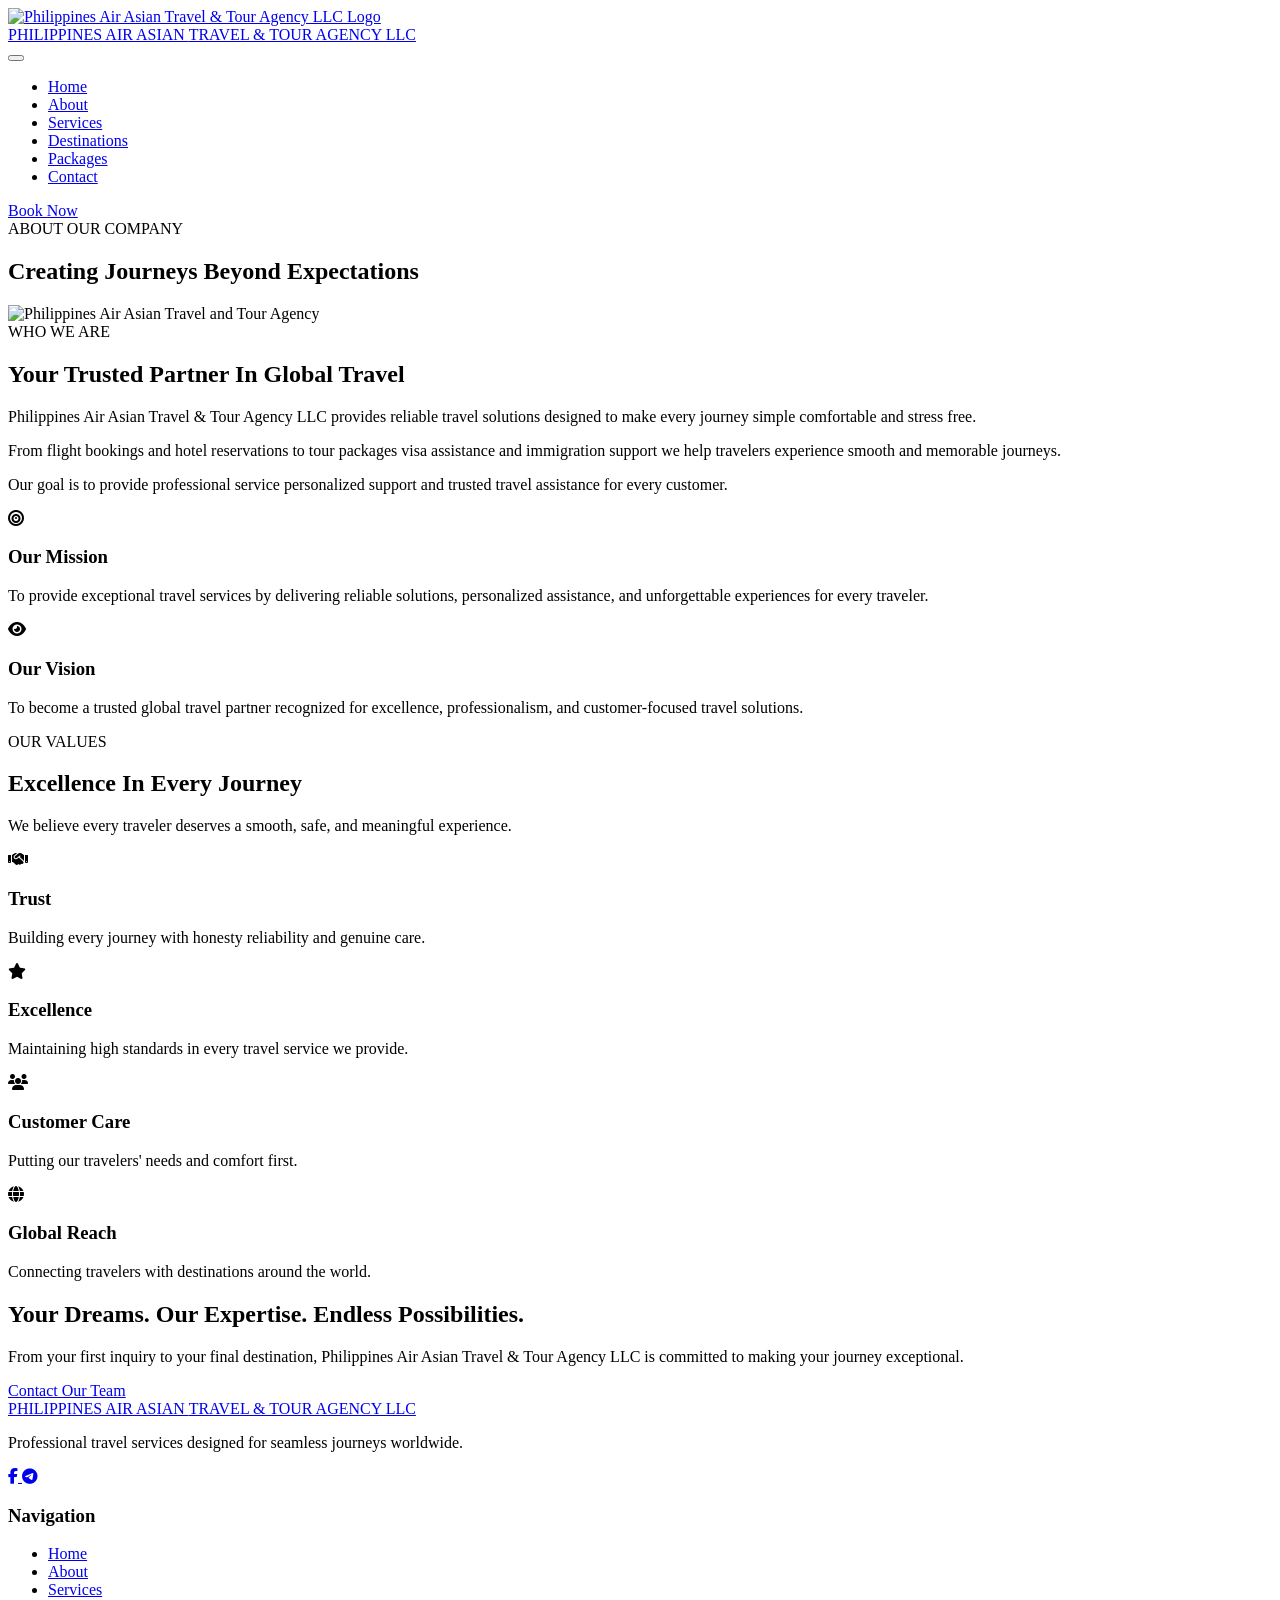
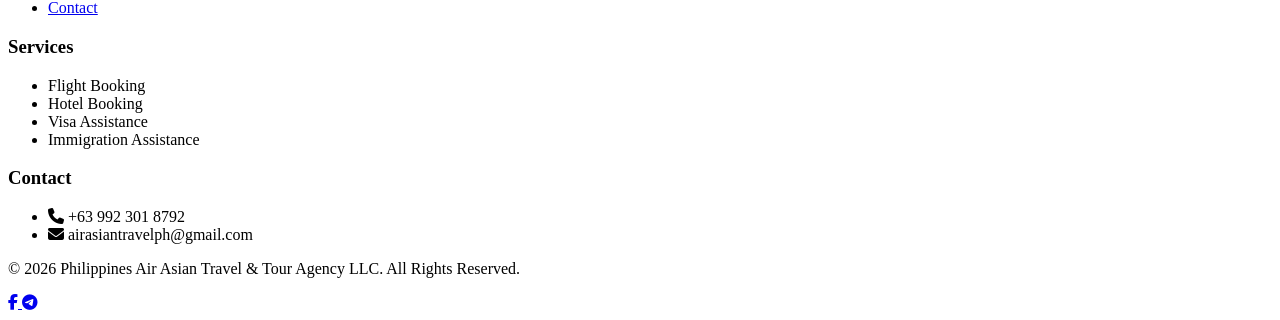
==== about.html @ ab5fb7ab "Add files via upload" ====
<!DOCTYPE html>
<html lang="en">

<head>

    <meta charset="UTF-8">

    <meta name="viewport" content="width=device-width, initial-scale=1.0">


    <title>
        About Us | Philippines Air Asian Travel & Tour Agency LLC
    </title>


    <meta name="description" content="Learn about Philippines Air Asian Travel & Tour Agency LLC, your trusted partner for flights, hotels, visa assistance, immigration support, and travel experiences.">


    <meta name="keywords" content="Philippines Air Asian Travel, travel agency, about us, flight booking, immigration assistance">


    <meta name="author" content="Philippines Air Asian Travel & Tour Agency LLC">


    <link rel="stylesheet" href="css/style.css">


    <link rel="preconnect" href="https://fonts.googleapis.com">

    <link rel="preconnect" href="https://fonts.gstatic.com" crossorigin>


    <link href="https://fonts.googleapis.com/css2?family=Cormorant+Garamond:wght@400;500;600;700&family=Montserrat:wght@300;400;500;600;700&display=swap" rel="stylesheet">


    <link rel="stylesheet" href="https://cdnjs.cloudflare.com/ajax/libs/font-awesome/6.5.2/css/all.min.css">


</head>


<body>



<!-- Header -->

<header class="header">

    <nav class="navbar container">


        <a href="index.html" class="logo">

    <img src="images/logo.png" alt="Philippines Air Asian Travel & Tour Agency LLC Logo" class="logo-image">

    <div class="logo-text">

        <span class="logo-main">
            PHILIPPINES AIR ASIAN
        </span>

        <span class="logo-sub">
            TRAVEL & TOUR AGENCY LLC
        </span>

    </div>

</a>



        <button class="menu-toggle">

            <span></span>

            <span></span>

            <span></span>

        </button>



        <ul class="nav-links">


            <li>
                <a href="index.html">
                    Home
                </a>
            </li>


            <li>
                <a href="about.html" class="active">
                    About
                </a>
            </li>


            <li>
                <a href="services.html">
                    Services
                </a>
            </li>


            <li>
                <a href="destinations.html">
                    Destinations
                </a>
            </li>


            <li>
                <a href="packages.html">
                    Packages
                </a>
            </li>


            <li>
                <a href="contact.html">
                    Contact
                </a>
            </li>


        </ul>



        <a href="contact.html" class="nav-button">
            Book Now
        </a>



    </nav>

</header>





<!-- Page Hero -->

<section class="page-hero">


    <div class="page-overlay"></div>


    <div class="container page-title">


        <span class="section-label">
            ABOUT OUR COMPANY
        </span>


        <h1>
            Creating Journeys Beyond Expectations
        </h1>


    </div>


</section>





<!-- About Main Content -->

<section class="about-main section-padding">


    <div class="container about-grid">


        <div class="about-image">


            <img src="images/hero.jpg" alt="Philippines Air Asian Travel and Tour Agency">


        </div>



        <div class="about-text">


            <span class="section-label">
                WHO WE ARE
            </span>


            <h2>
                Your Trusted Partner In Global Travel
            </h2>


            <p>
    Philippines Air Asian Travel & Tour Agency LLC
    provides reliable travel solutions designed to make every journey
    simple comfortable and stress free.
</p>



<p>
    From flight bookings and hotel reservations to tour packages
    visa assistance and immigration support we help travelers
    experience smooth and memorable journeys.
</p>



<p>
    Our goal is to provide professional service personalized support
    and trusted travel assistance for every customer.
</p>


        </div>


    </div>


</section>

<!-- Mission & Vision Section -->

<section class="mission-section section-padding">


    <div class="container mission-grid">



        <div class="mission-card">


            <div class="mission-icon">

                <i class="fa-solid fa-bullseye"></i>

            </div>


            <h3>
                Our Mission
            </h3>


            <p>
                To provide exceptional travel services by delivering
                reliable solutions, personalized assistance, and
                unforgettable experiences for every traveler.
            </p>


        </div>





        <div class="mission-card">


            <div class="mission-icon">

                <i class="fa-solid fa-eye"></i>

            </div>


            <h3>
                Our Vision
            </h3>


            <p>
                To become a trusted global travel partner recognized
                for excellence, professionalism, and customer-focused
                travel solutions.
            </p>


        </div>



    </div>


</section>







<!-- Values Section -->

<section class="values-section">


    <div class="container">


        <div class="section-header">


            <span class="section-label">
                OUR VALUES
            </span>


            <h2>
                Excellence In Every Journey
            </h2>


            <p>
                We believe every traveler deserves a smooth,
                safe, and meaningful experience.
            </p>


        </div>





        <div class="values-grid">



            <div class="value-box">


                <i class="fa-solid fa-handshake"></i>


                <h3>
                    Trust
                </h3>


                <p>
                    Building every journey with honesty reliability and genuine care.
                </p>


            </div>





            <div class="value-box">


                <i class="fa-solid fa-star"></i>


                <h3>
                    Excellence
                </h3>


                <p>
                    Maintaining high standards in every travel
                    service we provide.
                </p>


            </div>





            <div class="value-box">


                <i class="fa-solid fa-users"></i>


                <h3>
                    Customer Care
                </h3>


                <p>
                    Putting our travelers' needs and comfort first.
                </p>


            </div>





            <div class="value-box">


                <i class="fa-solid fa-globe"></i>


                <h3>
                    Global Reach
                </h3>


                <p>
                    Connecting travelers with destinations
                    around the world.
                </p>


            </div>



        </div>


    </div>


</section>







<!-- Why Choose Us Banner -->

<section class="about-banner">


    <div class="container">


        <div class="banner-content">


            <h2>
                Your Dreams. Our Expertise. Endless Possibilities.
            </h2>


            <p>
                From your first inquiry to your final destination,
                Philippines Air Asian Travel & Tour Agency LLC
                is committed to making your journey exceptional.
            </p>


            <a href="contact.html" class="btn btn-gold">

                Contact Our Team

            </a>


        </div>


    </div>


</section>







<!-- Footer -->

<footer class="footer">


    <div class="container footer-grid">



        <div class="footer-brand">


            <a href="index.html" class="logo footer-logo">


                <span class="logo-main">
                    PHILIPPINES AIR ASIAN
                </span>


                <span class="logo-sub">
                    TRAVEL & TOUR AGENCY LLC
                </span>


            </a>



            <p>
                Professional travel services designed
                for seamless journeys worldwide.
            </p>



            <div class="social-links">


                <a href="https://www.facebook.com/profile.php?id=61591974651746" target="_blank">

                    <i class="fa-brands fa-facebook-f"></i>

                </a>


                <a href="https://t.me/airasiantravelsph" target="_blank">

                    <i class="fa-brands fa-telegram"></i>

                </a>


                

                   
            </div>


        </div>







        <div class="footer-column">


            <h3>
                Navigation
            </h3>


            <ul>


                <li>
                    <a href="index.html">
                        Home
                    </a>
                </li>


                <li>
                    <a href="about.html">
                        About
                    </a>
                </li>


                <li>
                    <a href="services.html">
                        Services
                    </a>
                </li>


                <li>
                    <a href="contact.html">
                        Contact
                    </a>
                </li>


            </ul>


        </div>







        <div class="footer-column">


            <h3>
                Services
            </h3>


            <ul>


                <li>
                    Flight Booking
                </li>


                <li>
                    Hotel Booking
                </li>


                <li>
                    Visa Assistance
                </li>


                <li>
                    Immigration Assistance
                </li>


            </ul>


        </div>







        <div class="footer-column">


            <h3>
                Contact
            </h3>


            <ul class="footer-contact">


                <li>

                    <i class="fa-solid fa-phone"></i>

                    +63 992 301 8792

                </li>


                <li>

                    <i class="fa-solid fa-envelope"></i>

                    airasiantravelph@gmail.com 

                </li>


            </ul>


        </div>



    </div>





    <div class="footer-bottom">


        <p>
            © 2026 Philippines Air Asian Travel & Tour Agency LLC.
            All Rights Reserved.
        </p>


    </div>


</footer>







<script src="js/script.js"></script>
<div class="floating-buttons">

    <a href="https://www.facebook.com/profile.php?id=61591974651746"
       class="float-facebook"
       target="_blank"
       aria-label="Facebook">

        <i class="fa-brands fa-facebook-f"></i>

    </a>

    <a href="https://t.me/airasiantravelsph"
       class="float-telegram"
       target="_blank"
       aria-label="Telegram">

        <i class="fa-brands fa-telegram"></i>

    </a>

</div>

</body>

</html>
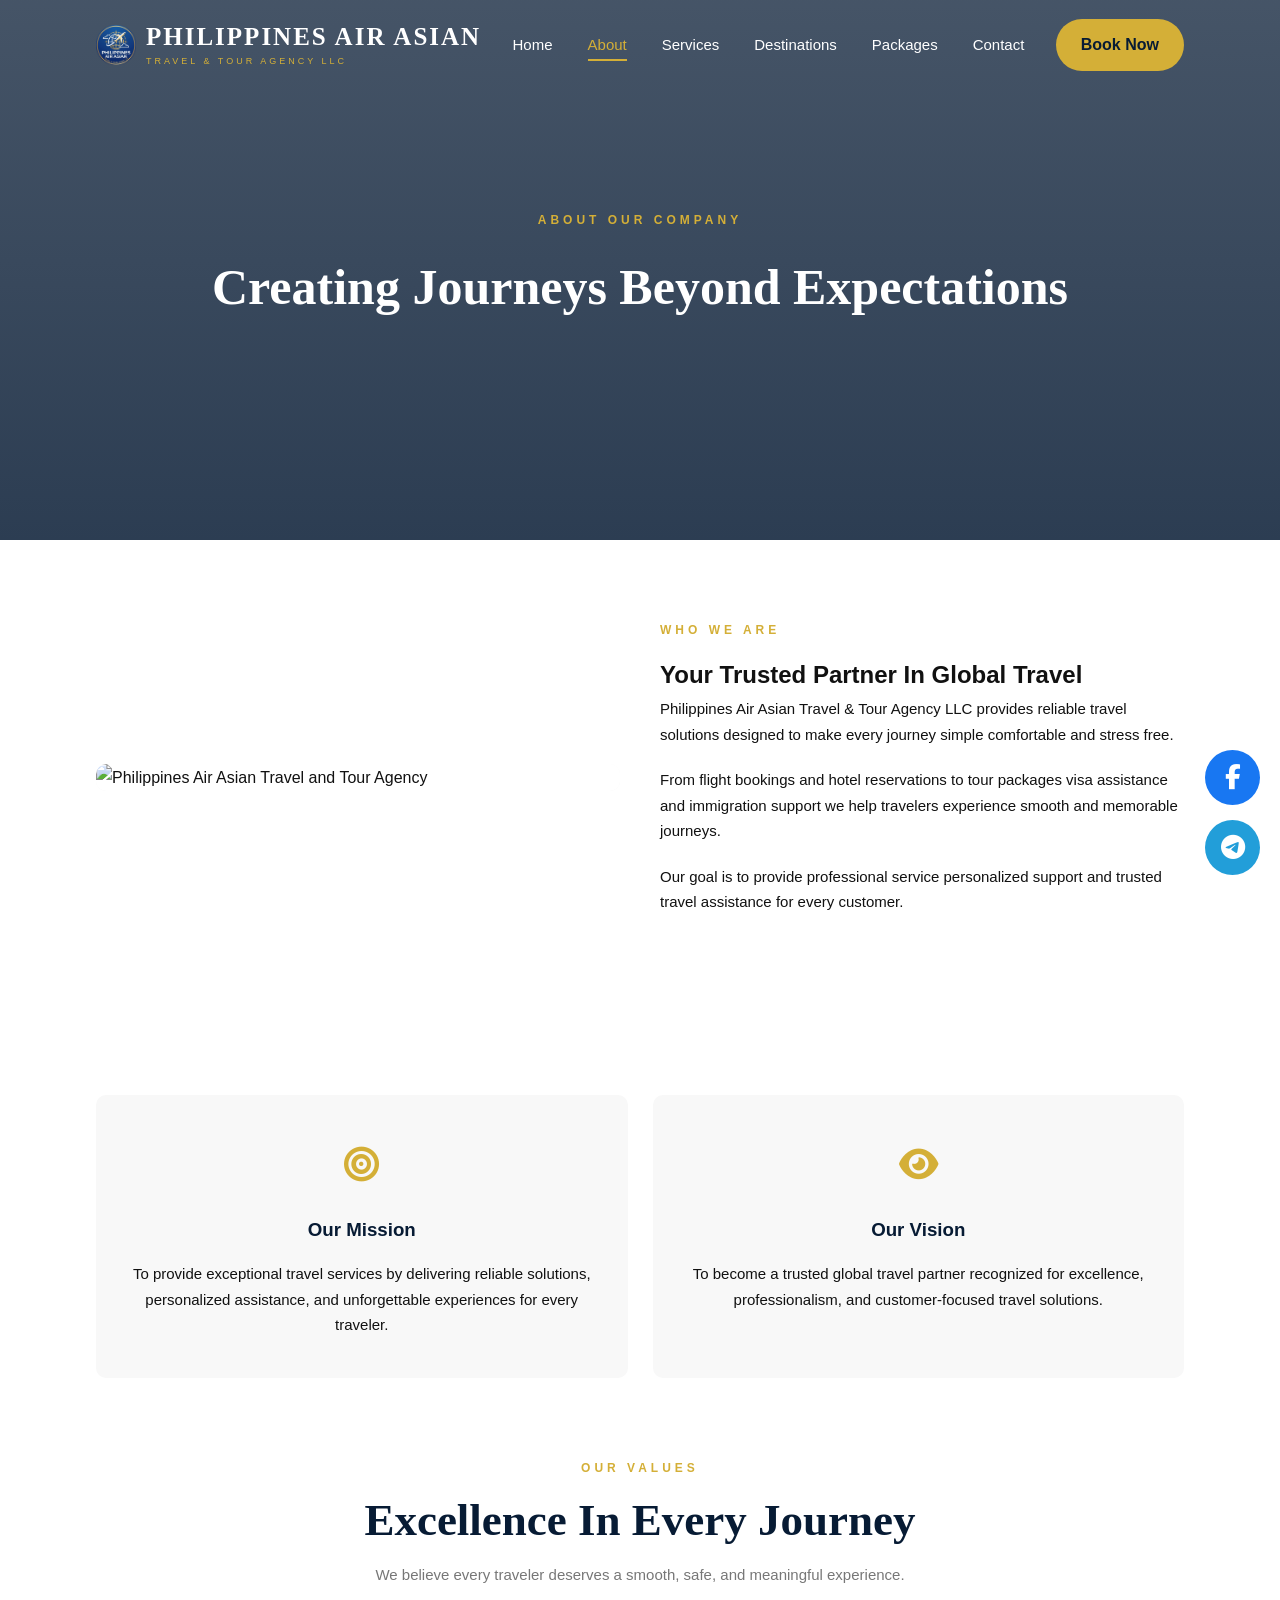
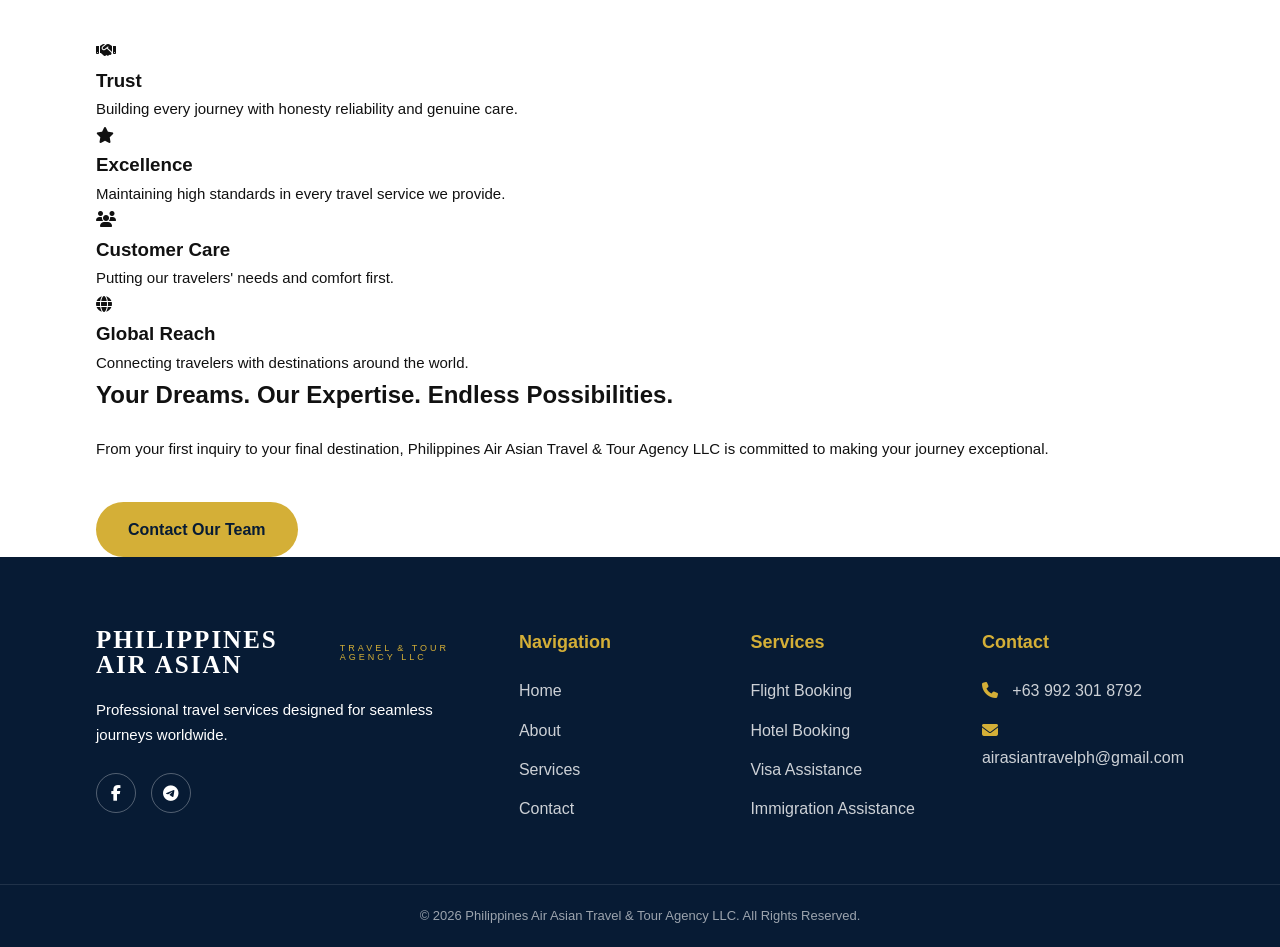
==== commit d7b91fc1: "Update about.html" ====
--- a/about.html
+++ b/about.html
@@ -22,7 +22,7 @@
     <meta name="author" content="Philippines Air Asian Travel & Tour Agency LLC">
 
 
-    <link rel="stylesheet" href="css/style.css">
+    <link rel="stylesheet" href="style.css">
 
 
     <link rel="preconnect" href="https://fonts.googleapis.com">
@@ -714,7 +714,7 @@
 
 
 
-<script src="js/script.js"></script>
+<script src="script.js"></script>
 <div class="floating-buttons">
 
     <a href="https://www.facebook.com/profile.php?id=61591974651746"
@@ -739,4 +739,4 @@
 
 </body>
 
-</html>+</html>
--- a/style.css
+++ b/style.css
@@ -0,0 +1,3133 @@
+/* =========================================
+   PHILIPPINES AIR ASIAN TRAVEL & TOUR
+   PREMIUM LUXURY AIRLINE STYLE
+========================================= */
+
+
+/* Google Font Setup */
+
+:root {
+
+    --navy: #071B34;
+
+    --navy-light: #0D294D;
+
+    --gold: #D4AF37;
+
+    --gold-light: #E8C766;
+
+    --white: #FFFFFF;
+
+    --light: #F8F8F8;
+
+    --dark: #111111;
+
+    --gray: #777777;
+
+    --shadow: 0 15px 40px rgba(0,0,0,0.15);
+
+}
+
+
+
+/* Reset */
+
+* {
+
+    margin: 0;
+
+    padding: 0;
+
+    box-sizing: border-box;
+
+}
+
+
+
+html {
+
+    scroll-behavior: smooth;
+
+}
+
+
+
+body {
+
+    font-family: 'Montserrat', sans-serif;
+
+    background: var(--white);
+
+    color: var(--dark);
+
+    line-height: 1.7;
+
+    overflow-x: hidden;
+
+}
+
+
+
+img {
+
+    width: 100%;
+
+    display: block;
+
+}
+
+
+
+a {
+
+    text-decoration: none;
+
+    color: inherit;
+
+}
+
+
+
+ul {
+
+    list-style: none;
+
+}
+
+
+
+
+
+/* Container */
+
+.container {
+
+    width: 90%;
+
+    max-width: 1200px;
+
+    margin: auto;
+
+}
+
+
+
+
+
+/* Section Spacing */
+
+.section-padding {
+
+    padding: 80px 0;
+
+}
+
+
+
+
+
+/* =========================================
+   HEADER & NAVIGATION
+========================================= */
+
+
+.header {
+
+    position: fixed;
+
+    top: 0;
+
+    left: 0;
+
+    width: 100%;
+
+    z-index: 1000;
+
+    background: transparent;
+
+    transition: 0.4s ease;
+
+}
+
+
+
+.header.scrolled {
+
+    background: var(--navy);
+
+    box-shadow: var(--shadow);
+
+}
+
+
+
+
+.navbar {
+
+    display: flex;
+
+    align-items: center;
+
+    justify-content: space-between;
+
+    min-height: 90px;
+
+}
+
+
+
+
+
+.logo {
+
+    display: flex;
+
+    flex-direction: column;
+
+    color: var(--white);
+
+    line-height: 1;
+
+}
+
+
+
+.logo-main {
+
+    font-family: 'Cormorant Garamond', serif;
+
+    font-size: 25px;
+
+    font-weight: 700;
+
+    letter-spacing: 2px;
+
+}
+
+
+
+.logo-sub {
+
+    font-size: 9px;
+
+    letter-spacing: 3px;
+
+    margin-top: 8px;
+
+    color: var(--gold);
+
+}
+
+
+
+
+
+/* Navigation */
+
+.nav-links {
+
+    position: fixed;
+
+    top: 90px;
+
+    left: -100%;
+
+    width: 100%;
+
+    height: calc(100vh - 90px);
+
+    background: var(--navy);
+
+    display: flex;
+
+    flex-direction: column;
+
+    align-items: center;
+
+    justify-content: center;
+
+    gap: 30px;
+
+    transition: 0.4s ease;
+
+}
+
+
+
+.nav-links.active {
+
+    left: 0;
+
+}
+
+
+
+.nav-links a {
+
+    color: var(--white);
+
+    font-size: 15px;
+
+    font-weight: 500;
+
+    transition: 0.3s;
+
+}
+
+
+
+.nav-links a:hover,
+
+.nav-links .active {
+
+    color: var(--gold);
+
+}
+
+
+
+
+
+.menu-toggle {
+
+    width: 40px;
+
+    height: 35px;
+
+    background: none;
+
+    border: none;
+
+    display: flex;
+
+    flex-direction: column;
+
+    justify-content: space-between;
+
+    cursor: pointer;
+
+}
+
+
+
+.menu-toggle span {
+
+    height: 3px;
+
+    width: 100%;
+
+    background: var(--white);
+
+    border-radius: 5px;
+
+}
+
+
+
+
+
+.nav-button {
+
+    display: none;
+
+    background: var(--gold);
+
+    color: var(--navy);
+
+    padding: 12px 25px;
+
+    font-weight: 600;
+
+    border-radius: 30px;
+
+    transition: 0.3s;
+
+}
+
+
+
+.nav-button:hover {
+
+    background: var(--white);
+
+}
+
+/* =========================================
+   HERO SECTIONS
+========================================= */
+
+
+.hero {
+
+    min-height: 100vh;
+
+    background:
+    linear-gradient(
+        rgba(7,27,52,0.75),
+        rgba(7,27,52,0.85)
+    ),
+    url("../images/hero.jpg");
+
+    background-size: cover;
+
+    background-position: center;
+
+    display: flex;
+
+    align-items: center;
+
+    position: relative;
+
+}
+
+
+
+.hero-content {
+
+    color: var(--white);
+
+    padding-top: 80px;
+
+}
+
+
+
+.hero-tag {
+
+    color: var(--gold);
+
+    letter-spacing: 4px;
+
+    font-size: 12px;
+
+    font-weight: 600;
+
+    margin-bottom: 20px;
+
+}
+
+
+
+.hero h1 {
+
+    font-family: 'Cormorant Garamond', serif;
+
+    font-size: 55px;
+
+    line-height: 1.1;
+
+    font-weight: 700;
+
+    margin-bottom: 25px;
+
+}
+
+
+
+.hero-description {
+
+    max-width: 600px;
+
+    font-size: 16px;
+
+    margin-bottom: 35px;
+
+    color: rgba(255,255,255,0.9);
+
+}
+
+
+
+
+.hero-buttons {
+
+    display: flex;
+
+    flex-wrap: wrap;
+
+    gap: 15px;
+
+}
+
+
+
+
+
+.hero-scroll {
+
+    position: absolute;
+
+    bottom: 30px;
+
+    left: 50%;
+
+    transform: translateX(-50%);
+
+    color: var(--white);
+
+    display: flex;
+
+    flex-direction: column;
+
+    align-items: center;
+
+    gap: 8px;
+
+    font-size: 12px;
+
+    letter-spacing: 2px;
+
+}
+
+
+
+
+
+/* Page Hero */
+
+
+.page-hero {
+
+    height: 60vh;
+
+    background:
+
+    linear-gradient(
+        rgba(7,27,52,0.75),
+        rgba(7,27,52,0.85)
+    ),
+    url("../images/page-banner.jpg");
+
+    background-size: cover;
+
+    background-position: center;
+
+    display: flex;
+
+    align-items: center;
+
+    color: var(--white);
+
+}
+
+
+
+.page-title {
+
+    text-align: center;
+
+}
+
+
+
+.page-title h1 {
+
+    font-family: 'Cormorant Garamond', serif;
+
+    font-size: 50px;
+
+    margin-top: 15px;
+
+}
+
+
+
+.page-title p {
+
+    margin-top: 15px;
+
+}
+
+
+
+
+
+/* Buttons */
+
+
+.btn {
+
+    display: inline-flex;
+
+    align-items: center;
+
+    justify-content: center;
+
+    gap: 10px;
+
+    padding: 14px 32px;
+
+    border-radius: 50px;
+
+    font-weight: 600;
+
+    transition: 0.3s ease;
+
+}
+
+
+
+.btn-gold {
+
+    background: var(--gold);
+
+    color: var(--navy);
+
+}
+
+
+
+.btn-gold:hover {
+
+    background: var(--white);
+
+    transform: translateY(-3px);
+
+}
+
+
+
+.btn-outline {
+
+    border: 1px solid var(--white);
+
+    color: var(--white);
+
+}
+
+
+
+.btn-outline:hover {
+
+    background: var(--white);
+
+    color: var(--navy);
+
+}
+
+
+
+
+
+/* Section Labels */
+
+
+.section-label {
+
+    color: var(--gold);
+
+    font-size: 12px;
+
+    font-weight: 600;
+
+    letter-spacing: 4px;
+
+    display: block;
+
+    margin-bottom: 15px;
+
+}
+
+
+
+
+
+.section-header {
+
+    text-align: center;
+
+    max-width: 750px;
+
+    margin: 0 auto 50px;
+
+}
+
+
+
+.section-header h2 {
+
+    font-family: 'Cormorant Garamond', serif;
+
+    font-size: 45px;
+
+    color: var(--navy);
+
+    line-height: 1.2;
+
+}
+
+
+
+.section-header p {
+
+    color: var(--gray);
+
+    margin-top: 15px;
+
+}
+
+
+
+
+
+.section-header.light h2,
+
+.section-header.light p {
+
+    color: var(--white);
+
+}
+
+
+
+
+
+
+
+/* =========================================
+   BOOKING CARDS
+========================================= */
+
+
+.booking-section {
+
+    margin-top: -80px;
+
+    position: relative;
+
+    z-index: 5;
+
+}
+
+
+
+.booking-grid {
+
+    display: grid;
+
+    grid-template-columns: 1fr;
+
+    gap: 25px;
+
+}
+
+
+
+.booking-card {
+
+    background: var(--white);
+
+    padding: 35px 25px;
+
+    border-radius: 10px;
+
+    box-shadow: var(--shadow);
+
+    text-align: center;
+
+    transition: 0.3s;
+
+}
+
+
+
+.booking-card:hover {
+
+    transform: translateY(-10px);
+
+}
+
+
+
+.booking-icon {
+
+    width: 70px;
+
+    height: 70px;
+
+    background: var(--navy);
+
+    color: var(--gold);
+
+    border-radius: 50%;
+
+    display: flex;
+
+    align-items: center;
+
+    justify-content: center;
+
+    font-size: 25px;
+
+    margin: 0 auto 20px;
+
+}
+
+
+
+.booking-card h3 {
+
+    color: var(--navy);
+
+    margin-bottom: 15px;
+
+}
+
+
+
+.booking-card p {
+
+    color: var(--gray);
+
+    font-size: 14px;
+
+    margin-bottom: 15px;
+
+}
+
+
+
+.booking-card a {
+
+    color: var(--gold);
+
+    font-weight: 600;
+
+}
+
+/* =========================================
+   ABOUT SECTION
+========================================= */
+
+
+.about-grid {
+
+    display: grid;
+
+    grid-template-columns: 1fr;
+
+    gap: 40px;
+
+    align-items: center;
+
+}
+
+
+
+.about-image {
+
+    position: relative;
+
+}
+
+
+
+.about-image img {
+
+    border-radius: 10px;
+
+    box-shadow: var(--shadow);
+
+}
+
+
+
+.about-content h2 {
+
+    font-family: 'Cormorant Garamond', serif;
+
+    font-size: 45px;
+
+    color: var(--navy);
+
+    line-height: 1.2;
+
+    margin-bottom: 20px;
+
+}
+
+
+
+.about-content p {
+
+    color: var(--gray);
+
+    margin-bottom: 20px;
+
+}
+
+
+
+
+
+/* Mission Vision */
+
+
+.mission-grid {
+
+    display: grid;
+
+    grid-template-columns: 1fr;
+
+    gap: 25px;
+
+}
+
+
+
+.mission-card {
+
+    padding: 40px 30px;
+
+    background: var(--light);
+
+    text-align: center;
+
+    border-radius: 10px;
+
+    transition: 0.3s;
+
+}
+
+
+
+.mission-card:hover {
+
+    transform: translateY(-8px);
+
+}
+
+
+
+.mission-icon {
+
+    font-size: 35px;
+
+    color: var(--gold);
+
+    margin-bottom: 20px;
+
+}
+
+
+
+.mission-card h3 {
+
+    color: var(--navy);
+
+    margin-bottom: 15px;
+
+}
+
+
+
+
+
+/* =========================================
+   SERVICES
+========================================= */
+
+
+.services-grid {
+
+    display: grid;
+
+    grid-template-columns: 1fr;
+
+    gap: 30px;
+
+}
+
+
+
+.service-card {
+
+    background: var(--white);
+
+    padding: 35px 30px;
+
+    border-radius: 10px;
+
+    box-shadow: var(--shadow);
+
+    transition: 0.3s;
+
+}
+
+
+
+.service-card:hover {
+
+    transform: translateY(-10px);
+
+}
+
+
+
+.service-card-icon {
+
+    width: 65px;
+
+    height: 65px;
+
+    background: var(--navy);
+
+    color: var(--gold);
+
+    display: flex;
+
+    justify-content: center;
+
+    align-items: center;
+
+    border-radius: 50%;
+
+    font-size: 25px;
+
+    margin-bottom: 20px;
+
+}
+
+
+
+.service-card h3 {
+
+    color: var(--navy);
+
+    margin-bottom: 15px;
+
+}
+
+
+
+.service-card p {
+
+    color: var(--gray);
+
+    margin-bottom: 20px;
+
+}
+
+
+
+.service-card a {
+
+    color: var(--gold);
+
+    font-weight: 600;
+
+}
+
+
+
+
+
+.service-feature-grid {
+
+    display: grid;
+
+    grid-template-columns: 1fr;
+
+    gap: 40px;
+
+    align-items: center;
+
+}
+
+
+
+.service-feature-image img {
+
+    border-radius: 10px;
+
+}
+
+
+
+
+
+.feature-list {
+
+    margin: 25px 0;
+
+}
+
+
+
+.feature-list li {
+
+    display: flex;
+
+    gap: 12px;
+
+    align-items: center;
+
+    margin-bottom: 12px;
+
+}
+
+
+
+.feature-list i {
+
+    color: var(--gold);
+
+}
+
+
+
+
+
+/* =========================================
+   DESTINATIONS
+========================================= */
+
+
+.destination-grid {
+
+    display: grid;
+
+    grid-template-columns: 1fr;
+
+    gap: 25px;
+
+}
+
+
+
+.destination-card {
+
+    position: relative;
+
+    height: 420px;
+
+    overflow: hidden;
+
+    border-radius: 10px;
+
+}
+
+
+
+.destination-card img {
+
+    height: 100%;
+
+    object-fit: cover;
+
+    transition: 0.5s;
+
+}
+
+
+
+.destination-card:hover img {
+
+    transform: scale(1.08);
+
+}
+
+
+
+.destination-overlay {
+
+    position: absolute;
+
+    inset: 0;
+
+    background:
+
+    linear-gradient(
+        transparent,
+        rgba(7,27,52,0.9)
+    );
+
+    color: var(--white);
+
+    display: flex;
+
+    flex-direction: column;
+
+    justify-content: end;
+
+    padding: 30px;
+
+}
+
+
+
+.destination-overlay span {
+
+    color: var(--gold);
+
+    font-size: 12px;
+
+    letter-spacing: 2px;
+
+}
+
+
+
+.destination-overlay h3 {
+
+    font-family: 'Cormorant Garamond', serif;
+
+    font-size: 35px;
+
+}
+
+/* =========================================
+   PACKAGES
+========================================= */
+
+
+.package-grid {
+
+    display: grid;
+
+    grid-template-columns: 1fr;
+
+    gap: 30px;
+
+}
+
+
+
+.package-card {
+
+    background: var(--white);
+
+    border-radius: 10px;
+
+    overflow: hidden;
+
+    box-shadow: var(--shadow);
+
+    transition: 0.3s;
+
+}
+
+
+
+.package-card:hover {
+
+    transform: translateY(-10px);
+
+}
+
+
+
+.package-image {
+
+    height: 250px;
+
+    overflow: hidden;
+
+}
+
+
+
+.package-image img {
+
+    height: 100%;
+
+    object-fit: cover;
+
+}
+
+
+
+.package-content {
+
+    padding: 30px;
+
+}
+
+
+
+.package-content span {
+
+    color: var(--gold);
+
+    font-size: 12px;
+
+    letter-spacing: 2px;
+
+}
+
+
+
+.package-content h3 {
+
+    font-family: 'Cormorant Garamond', serif;
+
+    font-size: 32px;
+
+    color: var(--navy);
+
+    margin: 10px 0;
+
+}
+
+
+
+.package-content p {
+
+    color: var(--gray);
+
+    margin-bottom: 20px;
+
+}
+
+
+
+.package-content a {
+
+    color: var(--gold);
+
+    font-weight: 600;
+
+}
+
+
+
+
+
+/* =========================================
+   PROCESS SECTION
+========================================= */
+
+
+.process-grid {
+
+    display: grid;
+
+    grid-template-columns: 1fr;
+
+    gap: 30px;
+
+}
+
+
+
+.process-box {
+
+    text-align: center;
+
+    position: relative;
+
+    padding: 35px 20px;
+
+}
+
+
+
+.process-box span {
+
+    font-size: 50px;
+
+    color: rgba(212,175,55,0.2);
+
+    font-weight: 700;
+
+}
+
+
+
+.process-box i {
+
+    display: block;
+
+    color: var(--gold);
+
+    font-size: 35px;
+
+    margin: 15px 0;
+
+}
+
+
+
+.process-box h3 {
+
+    color: var(--navy);
+
+}
+
+
+
+
+
+/* =========================================
+   BENEFITS
+========================================= */
+
+
+.benefits-grid {
+
+    display: grid;
+
+    grid-template-columns: 1fr;
+
+    gap: 25px;
+
+}
+
+
+
+.benefit-card {
+
+    text-align: center;
+
+    padding: 35px 25px;
+
+    background: var(--light);
+
+    border-radius: 10px;
+
+}
+
+
+
+.benefit-card i {
+
+    font-size: 35px;
+
+    color: var(--gold);
+
+    margin-bottom: 20px;
+
+}
+
+
+
+.benefit-card h3 {
+
+    color: var(--navy);
+
+    margin-bottom: 10px;
+
+}
+
+
+
+
+
+/* =========================================
+   EXPERIENCE SECTION
+========================================= */
+
+
+.experience-grid {
+
+    display: grid;
+
+    grid-template-columns: 1fr;
+
+    gap: 40px;
+
+    align-items: center;
+
+}
+
+
+
+.experience-content h2 {
+
+    font-family: 'Cormorant Garamond', serif;
+
+    font-size: 45px;
+
+    color: var(--navy);
+
+}
+
+
+
+.experience-points {
+
+    margin-top: 30px;
+
+}
+
+
+
+.experience-points div {
+
+    display: flex;
+
+    align-items: center;
+
+    gap: 15px;
+
+    margin-bottom: 15px;
+
+}
+
+
+
+.experience-points i {
+
+    color: var(--gold);
+
+    font-size: 22px;
+
+}
+
+
+
+
+
+/* =========================================
+   CTA SECTION
+========================================= */
+
+
+.cta-section {
+
+    position: relative;
+
+    padding: 90px 0;
+
+    background:
+
+    linear-gradient(
+        rgba(7,27,52,0.8),
+        rgba(7,27,52,0.9)
+    ),
+    url("../images/cta.jpg");
+
+    background-size: cover;
+
+    background-position: center;
+
+    color: var(--white);
+
+}
+
+
+
+.cta-content {
+
+    text-align: center;
+
+}
+
+
+
+.cta-content h2 {
+
+    font-family: 'Cormorant Garamond', serif;
+
+    font-size: 50px;
+
+    margin-bottom: 20px;
+
+}
+
+
+
+.cta-content p {
+
+    max-width: 650px;
+
+    margin: 0 auto 30px;
+
+}
+
+
+
+
+
+/* =========================================
+   CONTACT PAGE
+========================================= */
+
+
+.contact-grid {
+
+    display: grid;
+
+    grid-template-columns: 1fr;
+
+    gap: 40px;
+
+}
+
+
+
+.contact-info h2 {
+
+    font-family: 'Cormorant Garamond', serif;
+
+    font-size: 45px;
+
+    color: var(--navy);
+
+}
+
+
+
+.contact-details {
+
+    margin-top: 30px;
+
+}
+
+
+
+.contact-item {
+
+    display: flex;
+
+    gap: 20px;
+
+    margin-bottom: 25px;
+
+}
+
+
+
+.contact-item i {
+
+    color: var(--gold);
+
+    font-size: 25px;
+
+}
+
+
+
+.contact-form-wrapper {
+
+    background: var(--white);
+
+    padding: 35px;
+
+    box-shadow: var(--shadow);
+
+    border-radius: 10px;
+
+}
+
+/* =========================================
+   FORM STYLING
+========================================= */
+
+
+.form-group {
+
+    margin-bottom: 20px;
+
+}
+
+
+
+.form-group label {
+
+    display: block;
+
+    margin-bottom: 8px;
+
+    font-weight: 600;
+
+    color: var(--navy);
+
+}
+
+
+
+.form-group input,
+
+.form-group textarea,
+
+.form-group select {
+
+    width: 100%;
+
+    padding: 15px;
+
+    border: 1px solid #ddd;
+
+    border-radius: 5px;
+
+    font-family: inherit;
+
+    outline: none;
+
+    transition: 0.3s;
+
+}
+
+
+
+.form-group input:focus,
+
+.form-group textarea:focus,
+
+.form-group select:focus {
+
+    border-color: var(--gold);
+
+}
+
+
+
+
+
+/* =========================================
+   SOCIAL CONTACT
+========================================= */
+
+
+.social-contact-grid {
+
+    display: grid;
+
+    grid-template-columns: 1fr;
+
+    gap: 25px;
+
+}
+
+
+
+.social-box {
+
+    text-align: center;
+
+    padding: 35px 25px;
+
+    background: var(--white);
+
+    box-shadow: var(--shadow);
+
+    border-radius: 10px;
+
+    transition: 0.3s;
+
+}
+
+
+
+.social-box:hover {
+
+    transform: translateY(-8px);
+
+}
+
+
+
+.social-box i {
+
+    font-size: 40px;
+
+    color: var(--gold);
+
+    margin-bottom: 15px;
+
+}
+
+
+
+.social-box h3 {
+
+    color: var(--navy);
+
+}
+
+
+
+
+
+/* =========================================
+   OFFICE SECTION
+========================================= */
+
+
+.office-section {
+
+    padding: 80px 0;
+
+    background: var(--light);
+
+}
+
+
+
+.office-content {
+
+    display: grid;
+
+    grid-template-columns: 1fr;
+
+    gap: 30px;
+
+}
+
+
+
+.office-content h2 {
+
+    font-family: 'Cormorant Garamond', serif;
+
+    font-size: 45px;
+
+    color: var(--navy);
+
+}
+
+
+
+.office-box {
+
+    background: var(--navy);
+
+    color: var(--white);
+
+    padding: 40px;
+
+    text-align: center;
+
+    border-radius: 10px;
+
+}
+
+
+
+.office-box i {
+
+    font-size: 45px;
+
+    color: var(--gold);
+
+    margin-bottom: 20px;
+
+}
+
+
+
+
+
+/* =========================================
+   FOOTER
+========================================= */
+
+
+.footer {
+
+    background: var(--navy);
+
+    color: var(--white);
+
+    padding-top: 70px;
+
+}
+
+
+
+.footer-grid {
+
+    display: grid;
+
+    grid-template-columns: 1fr;
+
+    gap: 40px;
+
+}
+
+
+
+.footer-logo {
+    display: flex;
+    align-items: center;
+    gap: 12px;
+    margin-bottom: 20px;
+}
+
+.footer-logo .logo-main,
+.footer-logo .logo-sub {
+    display: block;
+    
+}
+
+.footer-logo .logo-sub {
+    margin-top: 2px;
+    
+}
+
+.logo-insignia {
+
+    width: 30px;
+
+    height: 30px;
+
+    object-fit: cover;
+
+    border-radius: 50%;
+
+}
+
+
+
+}
+
+.footer-brand p {
+
+    color: rgba(255,255,255,0.7);
+
+    max-width: 300px;
+
+}
+
+
+
+.footer-column h3 {
+
+    color: var(--gold);
+
+    margin-bottom: 20px;
+
+    font-size: 18px;
+
+}
+
+
+
+.footer-column li {
+
+    margin-bottom: 12px;
+
+    color: rgba(255,255,255,0.8);
+
+}
+
+
+
+.footer-column a:hover {
+
+    color: var(--gold);
+
+}
+
+
+
+.footer-contact i {
+
+    color: var(--gold);
+
+    margin-right: 10px;
+
+}
+
+
+
+.social-links {
+
+    display: flex;
+
+    gap: 15px;
+
+    margin-top: 25px;
+
+}
+
+
+
+.social-links a {
+
+    width: 40px;
+
+    height: 40px;
+
+    display: flex;
+
+    align-items: center;
+
+    justify-content: center;
+
+    border: 1px solid rgba(255,255,255,0.3);
+
+    border-radius: 50%;
+
+    transition: 0.3s;
+
+}
+
+
+
+.social-links a:hover {
+
+    background: var(--gold);
+
+    color: var(--navy);
+
+}
+
+
+
+.footer-bottom {
+
+    margin-top: 50px;
+
+    padding: 20px 0;
+
+    text-align: center;
+
+    border-top: 1px solid rgba(255,255,255,0.1);
+
+}
+
+
+
+.footer-bottom p {
+
+    font-size: 13px;
+
+    color: rgba(255,255,255,0.6);
+
+}
+
+
+
+
+
+/* =========================================
+   FLOATING BUTTONS
+========================================= */
+
+
+.floating-buttons {
+
+    position: fixed;
+
+    right: 20px;
+
+    bottom: 25px;
+
+    display: flex;
+
+    flex-direction: column;
+
+    gap: 15px;
+
+    z-index: 999;
+
+}
+
+
+
+.floating-buttons a {
+
+    width: 55px;
+
+    height: 55px;
+
+    border-radius: 50%;
+
+    display: flex;
+
+    align-items: center;
+
+    justify-content: center;
+
+    font-size: 25px;
+
+    color: var(--white);
+
+}
+
+
+
+.float-whatsapp {
+
+    background: #25D366;
+
+}
+
+
+
+.float-telegram {
+
+    background: #229ED9;
+
+}
+
+/* =========================================
+   ANIMATIONS
+========================================= */
+
+
+@keyframes fadeUp {
+
+    from {
+
+        opacity: 0;
+
+        transform: translateY(40px);
+
+    }
+
+
+    to {
+
+        opacity: 1;
+
+        transform: translateY(0);
+
+    }
+
+}
+
+
+
+@keyframes fadeIn {
+
+    from {
+
+        opacity: 0;
+
+    }
+
+
+    to {
+
+        opacity: 1;
+
+    }
+
+}
+
+
+
+.fade-up {
+
+    animation: fadeUp 1s ease forwards;
+
+}
+
+
+
+.fade-in {
+
+    animation: fadeIn 1s ease forwards;
+
+}
+
+
+
+
+
+/* =========================================
+   TABLET RESPONSIVE
+========================================= */
+
+
+@media (min-width: 768px) {
+
+
+
+    .hero h1 {
+
+        font-size: 75px;
+
+    }
+
+
+
+    .booking-grid {
+
+        grid-template-columns: repeat(3, 1fr);
+
+    }
+
+
+
+    .about-grid {
+
+        grid-template-columns: repeat(2, 1fr);
+
+    }
+
+
+
+    .mission-grid {
+
+        grid-template-columns: repeat(2, 1fr);
+
+    }
+
+
+
+    .services-grid {
+
+        grid-template-columns: repeat(2, 1fr);
+
+    }
+
+
+
+    .destination-grid {
+
+        grid-template-columns: repeat(2, 1fr);
+
+    }
+
+
+
+    .package-grid {
+
+        grid-template-columns: repeat(2, 1fr);
+
+    }
+
+
+
+    .process-grid {
+
+        grid-template-columns: repeat(3, 1fr);
+
+    }
+
+
+
+    .benefits-grid {
+
+        grid-template-columns: repeat(3, 1fr);
+
+    }
+
+
+
+    .contact-grid {
+
+        grid-template-columns: repeat(2, 1fr);
+
+    }
+
+
+
+    .social-contact-grid {
+
+        grid-template-columns: repeat(2, 1fr);
+
+    }
+
+
+
+    .office-content {
+
+        grid-template-columns: repeat(2, 1fr);
+
+    }
+
+
+
+    .footer-grid {
+
+        grid-template-columns: repeat(2, 1fr);
+
+    }
+
+
+
+}
+
+/* =========================================
+   DESKTOP RESPONSIVE
+========================================= */
+
+
+@media (min-width: 1024px) {
+
+
+
+    .container {
+
+        width: 85%;
+
+    }
+
+
+
+
+
+    /* Navigation */
+
+
+    .menu-toggle {
+
+        display: none;
+
+    }
+
+
+
+    .nav-links {
+
+        position: static;
+
+        width: auto;
+
+        height: auto;
+
+        background: transparent;
+
+        flex-direction: row;
+
+        justify-content: center;
+
+        gap: 35px;
+
+    }
+
+
+
+    .nav-button {
+
+        display: inline-flex;
+
+    }
+
+
+
+
+
+
+
+    /* Hero */
+
+
+    .hero-content {
+
+        padding-top: 100px;
+
+    }
+
+
+
+    .hero-description {
+
+        font-size: 18px;
+
+    }
+
+
+
+
+
+    /* Services */
+
+
+    .services-grid {
+
+        grid-template-columns: repeat(2, 1fr);
+
+    }
+
+
+
+    .service-feature-grid {
+
+        grid-template-columns: repeat(2, 1fr);
+
+    }
+
+
+
+
+
+
+
+    /* Destinations */
+
+
+    .destination-grid {
+
+        grid-template-columns: repeat(3, 1fr);
+
+    }
+
+
+
+
+
+    .mini-destination-grid {
+
+        display: grid;
+
+        grid-template-columns: repeat(4, 1fr);
+
+        gap: 25px;
+
+    }
+
+
+
+
+
+    .experience-grid {
+
+        grid-template-columns: repeat(2, 1fr);
+
+    }
+
+
+
+
+
+    /* Packages */
+
+
+    .package-grid {
+
+        grid-template-columns: repeat(3, 1fr);
+
+    }
+
+
+
+
+
+
+
+    /* Footer */
+
+
+    .footer-grid {
+
+        grid-template-columns:
+
+        2fr 1fr 1fr 1fr;
+
+    }
+
+
+
+}
+
+
+
+
+
+/* =========================================
+   LARGE DESKTOP
+========================================= */
+
+
+@media (min-width: 1400px) {
+
+
+
+    .hero h1 {
+
+        font-size: 90px;
+
+    }
+
+
+
+    .page-title h1 {
+
+        font-size: 65px;
+
+    }
+
+
+
+}
+
+
+
+
+
+
+
+/* =========================================
+   MOBILE IMPROVEMENTS
+========================================= */
+
+
+@media (max-width: 767px) {
+
+
+
+    .logo-main {
+
+        font-size: 20px;
+
+    }
+
+
+
+    .hero h1 {
+
+        font-size: 45px;
+
+    }
+
+
+
+    .page-title h1 {
+
+        font-size: 40px;
+
+    }
+
+
+
+    .section-header h2,
+
+    .about-content h2,
+
+    .experience-content h2,
+
+    .contact-info h2 {
+
+        font-size: 38px;
+
+    }
+
+
+
+    .cta-content h2 {
+
+        font-size: 40px;
+
+    }
+
+
+
+    .btn {
+
+        width: 100%;
+
+    }
+
+
+
+    .hero-buttons {
+
+        flex-direction: column;
+
+    }
+
+
+
+}
+
+/* =========================================
+   EXTRA UI DETAILS
+========================================= */
+
+
+/* Gold Divider */
+
+.gold-divider {
+
+    width: 80px;
+
+    height: 3px;
+
+    background: var(--gold);
+
+    margin: 20px auto;
+
+}
+
+
+
+
+
+/* Cards Global Hover */
+
+
+.service-card,
+.package-card,
+.booking-card,
+.benefit-card,
+.social-box {
+
+    overflow: hidden;
+
+}
+
+
+
+
+
+/* Image Hover Effect */
+
+
+.service-feature-image,
+.about-image,
+.experience-image {
+
+    overflow: hidden;
+
+    border-radius: 10px;
+
+}
+
+
+
+.service-feature-image img,
+.about-image img,
+.experience-image img {
+
+    transition: 0.5s ease;
+
+}
+
+
+
+.service-feature-image:hover img,
+.about-image:hover img,
+.experience-image:hover img {
+
+    transform: scale(1.05);
+
+}
+
+
+
+
+
+/* Premium Gold Text */
+
+
+.gold-text {
+
+    color: var(--gold);
+
+}
+
+
+
+
+
+/* Dark Background Sections */
+
+
+.dark-section {
+
+    background: var(--navy);
+
+    color: var(--white);
+
+}
+
+
+
+.dark-section h2,
+
+.dark-section h3 {
+
+    color: var(--white);
+
+}
+
+
+
+
+
+/* Smooth Page Elements */
+
+
+section {
+
+    overflow: hidden;
+
+}
+
+
+
+
+
+/* Loading Animation */
+
+
+body.loaded {
+
+    animation: fadeIn 0.8s ease;
+
+}
+
+
+
+
+
+/* Scroll Reveal */
+
+
+.reveal {
+
+    opacity: 0;
+
+    transform: translateY(30px);
+
+    transition: 0.8s ease;
+
+}
+
+
+
+.reveal.active {
+
+    opacity: 1;
+
+    transform: translateY(0);
+
+}
+
+
+
+
+
+/* Navigation Active Line */
+
+
+.nav-links a {
+
+    position: relative;
+
+}
+
+
+
+.nav-links a::after {
+
+    content: "";
+
+    position: absolute;
+
+    left: 0;
+
+    bottom: -8px;
+
+    width: 0;
+
+    height: 2px;
+
+    background: var(--gold);
+
+    transition: 0.3s;
+
+}
+
+
+
+.nav-links a:hover::after,
+
+.nav-links .active::after {
+
+    width: 100%;
+
+}
+
+
+
+
+
+/* Luxury Border Effect */
+
+
+.luxury-border {
+
+    border: 1px solid rgba(212,175,55,0.3);
+
+}
+
+
+
+
+
+/* Empty Image Protection */
+
+
+img {
+
+    object-fit: cover;
+
+}
+
+
+
+
+
+/* Form Button */
+
+
+.contact-form .btn {
+
+    border: none;
+
+    cursor: pointer;
+
+}
+
+
+
+
+
+/* Selection Color */
+
+
+::selection {
+
+    background: var(--gold);
+
+    color: var(--navy);
+
+}
+
+
+
+
+
+/* Scrollbar */
+
+
+::-webkit-scrollbar {
+
+    width: 10px;
+
+}
+
+
+
+::-webkit-scrollbar-track {
+
+    background: #eee;
+
+}
+
+
+
+::-webkit-scrollbar-thumb {
+
+    background: var(--gold);
+
+}
+
+
+
+::-webkit-scrollbar-thumb:hover {
+
+    background: var(--navy);
+
+}
+
+/* =========================================
+   FINAL POLISH & RESPONSIVE FIXES
+========================================= */
+
+
+/* Prevent Horizontal Overflow */
+
+body {
+
+    overflow-x: hidden;
+
+}
+
+
+
+
+
+/* Better Mobile Header */
+
+
+@media (max-width: 1023px) {
+
+
+    .header {
+
+        background: var(--navy);
+
+    }
+
+
+    .nav-links {
+
+        box-shadow: inset 0 20px 40px rgba(0,0,0,0.2);
+
+    }
+
+
+}
+
+
+
+
+
+
+
+/* Small Phone Optimization */
+
+
+@media (max-width: 480px) {
+
+
+
+    .container {
+
+        width: 92%;
+
+    }
+
+
+
+    .logo-main {
+
+        font-size: 17px;
+
+        letter-spacing: 1px;
+
+    }
+
+
+
+    .logo-sub {
+
+        font-size: 7px;
+
+        letter-spacing: 2px;
+
+    }
+
+
+
+    .hero {
+
+        min-height: 90vh;
+
+    }
+
+
+
+    .hero h1 {
+
+        font-size: 38px;
+
+    }
+
+
+
+    .section-padding {
+
+        padding: 60px 0;
+
+    }
+
+
+
+    .contact-form-wrapper {
+
+        padding: 25px 20px;
+
+    }
+
+
+
+    .floating-buttons a {
+
+        width: 50px;
+
+        height: 50px;
+
+        font-size: 22px;
+
+    }
+
+
+
+}
+
+
+
+
+
+
+
+/* Tablet Layout Improvements */
+
+
+@media (min-width:768px) and (max-width:1023px) {
+
+
+
+    .services-grid {
+
+        grid-template-columns: repeat(2,1fr);
+
+    }
+
+
+
+    .destination-grid {
+
+        grid-template-columns: repeat(2,1fr);
+
+    }
+
+
+
+    .package-grid {
+
+        grid-template-columns: repeat(2,1fr);
+
+    }
+
+
+
+}
+
+
+
+
+
+
+
+/* Accessibility Focus */
+
+
+button:focus,
+
+a:focus,
+
+input:focus,
+
+textarea:focus,
+
+select:focus {
+
+    outline: 2px solid var(--gold);
+
+    outline-offset: 3px;
+
+}
+
+
+
+
+
+/* Final Luxury Touch */
+
+
+h1,
+
+h2,
+
+h3 {
+
+    font-weight: 700;
+
+}
+
+
+
+p {
+
+    font-size: 15px;
+
+}
+
+
+
+button {
+
+    font-family: inherit;
+
+}
+
+
+.float-facebook{
+    background:#1877F2;
+}
+
+/* ==========================
+   COMPANY LOGO
+========================== */
+
+.logo-image{
+    height:40px;
+    width:40px;
+    object-fit:contain;
+    display:block;
+    margin-right:10px;
+}
+
+.logo{
+    display:flex;
+    align-items:center;
+}
+
+.logo{
+    display:flex !important;
+    flex-direction:row !important;
+    align-items:center !important;
+}
+
+.logo-image{
+    width:40px !important;
+    height:40px !important;
+    object-fit:contain;
+    margin-right:10px;
+}
+
+.logo-text{
+    display:flex;
+    flex-direction:column;
+}
+
+
+.telegram-btn {
+    background: #229ED9 !important;
+    color: #ffffff !important;
+    border: 2px solid #229ED9 !important;
+}
+
+.telegram-btn:hover {
+    background: #1687c1 !important;
+    color: #ffffff !important;
+}
+
+.about-text p {
+    margin-bottom: 20px;
+}
+
+.values-grid {
+    gap: 30px;
+}
+
+.value-card {
+    padding: 30px;
+}
+
+.value-card h3 {
+    margin-bottom: 15px;
+}
+
+.value-card p {
+    line-height: 1.8;
+}
+
+.about-banner .banner-content h2 {
+    margin-bottom: 20px;
+}
+
+.about-banner .banner-content p {
+    margin-bottom: 30px;
+}
+
+.about-banner .banner-content .btn {
+    margin-top: 10px;
+}
+
+.footer-column li i {
+    color: #d4af37;
+}
+
+
+/* End Of Style Sheet */
